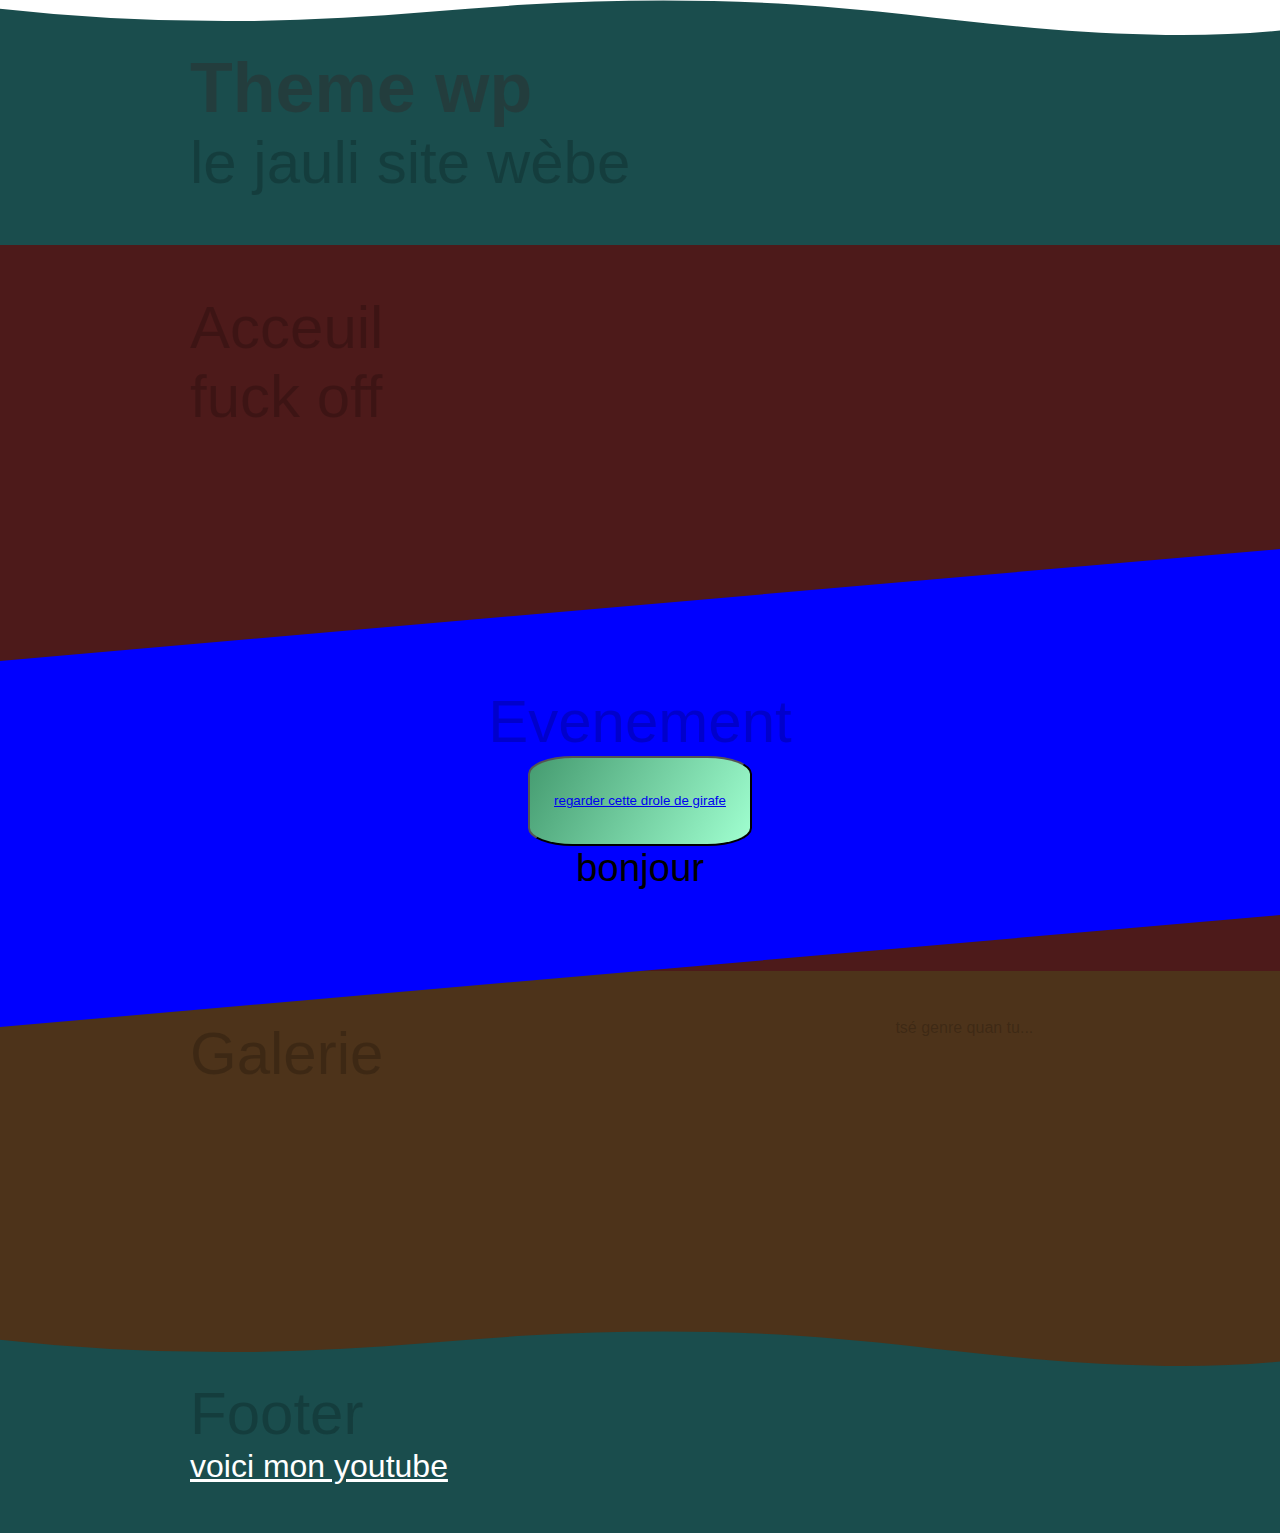
==== index.html @ a00e500f "jai fait le tableau" ====
<!DOCTYPE html>
<html lang="en">
    <head>
        <meta charset="UTF-8" />
        <meta name="viewport" content="width=device-width, initial-scale=1.0" />
        <title>Theme</title>
        <link rel="stylesheet" href="normalize.css" />
        <link rel="stylesheet" href="style.css" />




        
        <link rel="preconnect" href="https://fonts.googleapis.com" />
        <link rel="preconnect" href="https://fonts.gstatic.com" crossorigin />
        <link href="https://fonts.googleapis.com/css2?family=Prompt:wght@100;400;600&display=swap" rel="stylesheet" />
    </head>
    <body>
        <div id="entete" class="global">
            <header class="entete__header">
                <h1>Theme wp</h1>
                <h2>le jauli site wèbe</h2>
            </header>

            <div class="vague">
                <svg data-name="Layer 1" xmlns="http://www.w3.org/2000/svg" viewBox="0 0 1200 120" preserveAspectRatio="none">
                    <path d="M321.39,56.44c58-10.79,114.16-30.13,172-41.86,82.39-16.72,168.19-17.73,250.45-.39C823.78,31,906.67,72,985.66,92.83c70.05,18.48,146.53,26.09,214.34,3V0H0V27.35A600.21,600.21,0,0,0,321.39,56.44Z" class="shape-fill"></path>
                </svg>
            </div>
            


        </div>

        <div id="acceuil" class="global">
            <section>
                <h2>Acceuil</h2>

                <h2>fuck off</h2>
            </section>
            

        </div>
        
        <div id="evenement" class="global diagonal">
            <section>
                <h2>Evenement</h2>
                <button>
        <a href="https://images.theconversation.com/files/311566/original/file-20200123-162199-1qn3vm.jpg?ixlib=rb-1.1.0&q=45&auto=format&w=926&fit=clip">regarder cette drole de girafe</a>
     
                </button>

                <div class="texteDrole"></div>
            </section>
          

        </div>


        
        <div id="galerie" class="global">
            
            <section>
                <h2>Galerie</h2>
                <img src="img/aucune idée.png" alt="">
                <h4>tsé genre quan tu...</h4>
            </section>
        </div>


        <div id="footer" class="global">

         

            <footer>
                <h2>Footer</h2>
              
                <a href="https://www.youtube.com/channel/UCtaLgfIokNyxrX03heg888g">voici mon youtube</a>
             
            </footer>


            <div class="vague">
                <svg data-name="Layer 1" xmlns="http://www.w3.org/2000/svg" viewBox="0 0 1200 120" preserveAspectRatio="none">
                    <path d="M321.39,56.44c58-10.79,114.16-30.13,172-41.86,82.39-16.72,168.19-17.73,250.45-.39C823.78,31,906.67,72,985.66,92.83c70.05,18.48,146.53,26.09,214.34,3V0H0V27.35A600.21,600.21,0,0,0,321.39,56.44Z" class="shape-fill" style="fill: var(--couleur-arriere-galerie);"></path>
                </svg>
            </div>
            

        </div>
    </body>
</html>
---- style.css ----
/*
Theme Name: Theme dominic
Author: Dominic Gibeau
Author URI: https://wordpress.org/
Description: theme pour le cours de wordpress
Version: 7.0
Requires PHP: 7.0
License: GNU General Public License v2 or later
License URI: http://www.gnu.org/licenses/gpl-2.0.html
Text Domain: theme-dominic
*/
:root {
  /*
  --couleur-arriere-entete: #a7c03531;
  --couleur-arriere-accueil: rgb(66, 167, 192, 0.3);
  --couleur-arriere-evenement: rgba(255, 0, 0, 0.7);
  --couleur-arriere-galerie: rgb(190, 191, 108);
  --couleur-arriere-footer: #630;
  */
  --u1: 180;
  --u2: calc(var(--u1) + 180);
  --u3: calc(var(--u2) - 30);
  --u4: calc(var(--u2) + 30);
  --s-arriere: 100%;
  --s-avant: 50%;
  --l-arriere: 30%;
  --l-avant: 20%;
  --couleur-arriere-entete: hsl(var(--u1),var(--s-arriere), var(--l-arriere)) ;
  --couleur-arriere-accueil: hsl(var(--u2),var(--s-arriere), var(--l-arriere)) ;
  --couleur-arriere-evenement: hsl(var(--u3),var(--s-arriere), var(--l-arriere)) ;
  --couleur-arriere-galerie: hsl(var(--u4),var(--s-arriere), var(--l-arriere)) ;
  --couleur-arriere-footer: hsl(var(--u1),var(--s-arriere), var(--l-arriere)) ;
  --couleur-arriere-entete: hsl(var(--u1),var(--s-avant), var(--l-avant)) ;
  --couleur-arriere-accueil: hsl(var(--u2),var(--s-avant), var(--l-avant)) ;
  --couleur-arriere-evenement: hsl(var(--u2),var(--s-avant), var(--l-avant)) ;
  --couleur-arriere-galerie: hsl(var(--u4),var(--s-avant), var(--l-avant)) ;
  --couleur-arriere-footer: hsl(var(--u1),var(--s-avant), var(--l-avant)) ;
}

* {
  margin: 0;
  padding: 0;
}

body {
  display: flex;
  flex-direction: column;
  font-family: "Franklin Gothic Medium", "Arial Narrow", Arial, sans-serif;
}

.global {
  display: flex;
  justify-content: center;
  min-height: 40vh;
}

.global > section,
.global > header,
.global > footer {
  flex: 0 1 900px;
  padding: 3rem 1rem;
}

#entete,
#footer {
  min-height: 20vh;
}

#entete {
  background-color: var(--couleur-arriere-entete);
  color: var(--couleur-arriere-entete);
  position: relative;
}

#acceuil {
  background-color: var(--couleur-arriere-accueil);
  position: relative;
}

#evenement {
  background-color: var(--couleur-arriere-evenement);
}

#galerie {
  background-color: var(--couleur-arriere-galerie);
}

#footer {
  background-color: var(--couleur-arriere-footer);
  position: relative;
}

h1 {
  font-size: clamp(1.25rem, -2.656rem + 12.5vw, 4.375rem);
  font-weight: 600;
  font-style: normal;
  color: rgba(75, 0, 0, 0.2);
}

h2 {
  font-size: clamp(1rem, -1.292rem + 73335vw, 3.75rem);
  font-weight: 500;
  font-style: normal;
  color: rgba(0, 0, 0, 0.2);
}

h3 {
  font-size: clamp(1rem, 1.09rem - 2.114vw, -2.292rem);
  font-weight: 400;
  font-style: normal;
  color: rgba(0, 0, 0, 0.2);
}

h4 {
  font-size: clamp(1rem, 1.117rem - 2.756vw, -3.292rem);
  font-weight: 300;
  font-style: light;
  color: rgba(0, 0, 0, 0.2);
}

h5 {
  font-size: clamp(1rem, 1.144rem - 3.398vw, -4.292rem);
  font-weight: 200;
  font-style: light;
  color: rgba(0, 0, 0, 0.2);
}

h6 {
  font-size: clamp(1rem, 1.172rem - 4.04vw, -5.292rem);
  font-weight: 100;
  font-style: light;
  color: rgba(0, 0, 0, 0.2);
}

footer a {
  font-size: xx-large;
  color: white;
}

footer a:hover {
  font-size: xx-large;
  color: blueviolet;
}

footer a:focus {
  font-size: xx-large;
  color: rgb(29, 163, 197);
}

footer a:visited {
  font-size: xx-large;
  color: grey;
}

#evenement section button {
  padding: 12px 24px;
  background-image: linear-gradient(120deg, rgb(69, 155, 112), rgb(160, 255, 208));
}

#evenement section button:hover {
  padding: 12px 24px;
  background-image: linear-gradient(120deg, rgb(212, 137, 52), rgb(122, 78, 26));
}

#evenement section button:active {
  padding: 12px 24px;
  background-image: linear-gradient(120deg, rgb(177, 56, 56), rgb(216, 77, 77));
}

#evenement section button {
  height: 10vh;
  border-radius: 20%;
}

.cours {
  display: flex;
  flex-wrap: wrap;
  justify-content: flex-start;
  gap: 2rem;
}

.carte {
  display: flex;
  flex-direction: column;
  justify-content: space-between;
  flex: 0 1 20%;
  border: 1px solid white;
  justify-content: center;
  padding: 0.5rem;
  font-size: small;
}

.entete__header {
  background-image: url(img/obama.png);
  background-size: 45%;
  background-repeat: no-repeat;
  background-position: right;
}

.vague {
  position: absolute;
  top: 0;
  left: 0;
  width: 100%;
  overflow: hidden;
  line-height: 0;
}

.vague svg {
  position: relative;
  display: block;
  width: calc(100% + 1.3px);
  height: 38px;
}

.vague .shape-fill {
  fill: #FFFFFF;
}

.texteDrole::before {
  display: block;
  position: relative;
  color: black;
  font-size: 3vw;
  content: "bonjour";
  transition: all 0.5s ease-in-out;
}

.texteDrole:hover::before {
  display: block;
  font-size: 5vw;
  position: relative;
  color: black;
  content: "ENVOYER DE L'AIDE JE SUIS PRIT DANS SON SOUS SOL IL ME TORTURE S'IL VOUS PLAIT APPELER LA POLICE";
}

#evenement section {
  display: flex;
  height: 30vh;
  align-items: center;
  justify-content: center;
  flex-direction: column;
}

#galerie section img {
  display: flex;
  justify-content: center;
  align-items: center;
  width: 40vw;
}

#galerie section {
  color: black;
  display: flex;
  flex-direction: row;
}

#galerie section h4 {
  color: black solid;
}

.diagonal {
  position: relative;
  isolation: isolate;
  z-index: 2;
}

.diagonal::after {
  position: absolute;
  content: "";
  left: 0;
  right: 0;
  top: 0;
  bottom: 0;
  background-color: blue;
  z-index: -1;
  transform: skewY(-5deg);
}

.galerie {
  position: relative;
  z-index: 3;
}/*# sourceMappingURL=style.css.map */
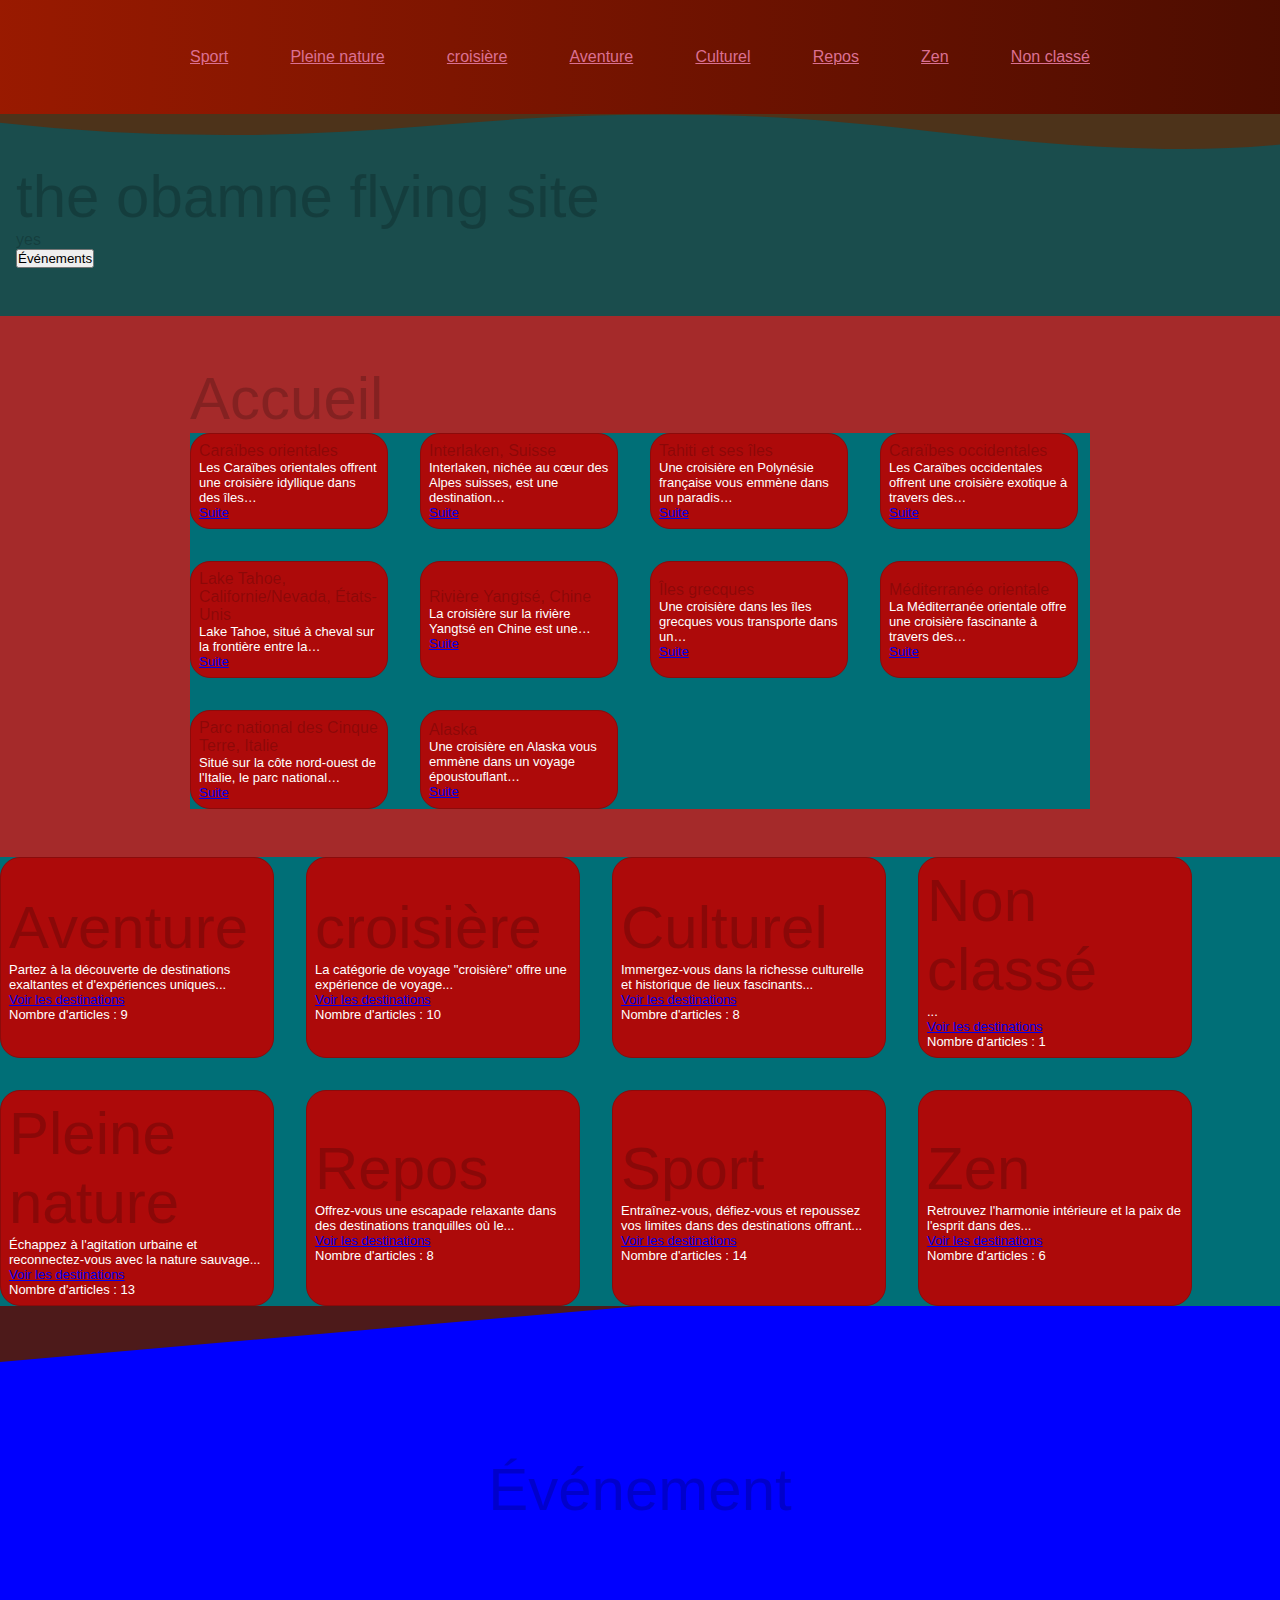
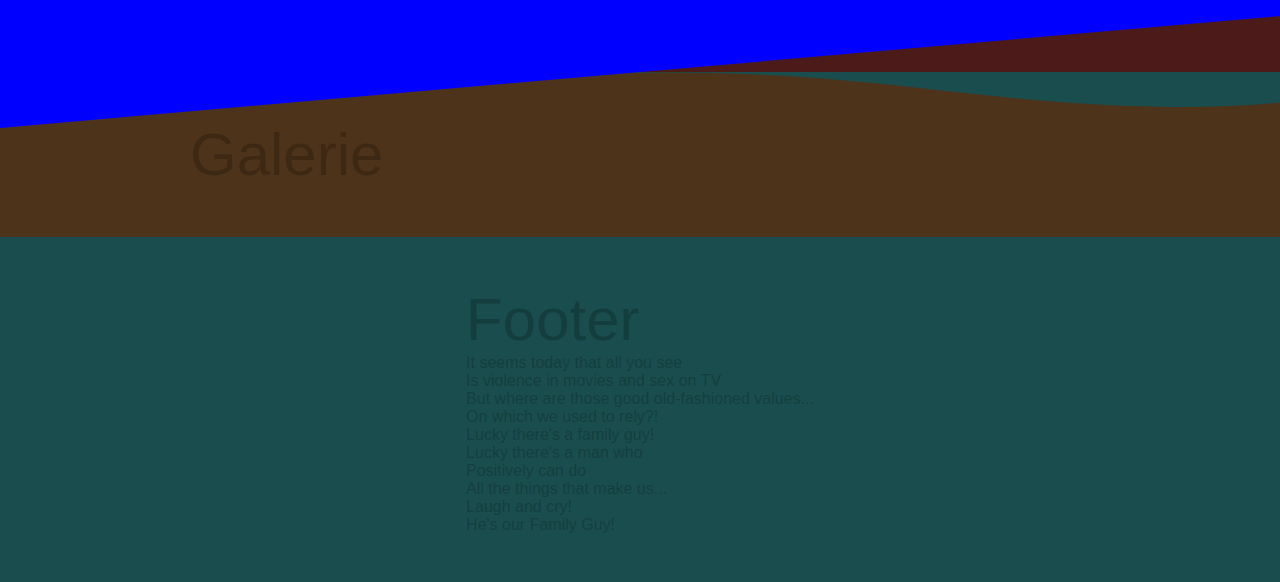
==== commit 4b49cc26: "continuation de TP1" ====
--- a/index.html
+++ b/index.html
@@ -1,92 +1,279 @@
+
+<!-- <link rel="stylesheet" href=" http://localhost/4w4/wp-content/themes/theme /normalize.css" />
+        <link rel="stylesheet" href=" http://localhost/4w4/wp-content/themes/theme /style.css" />-->
+
 <!DOCTYPE html>
 <html lang="en">
     <head>
         <meta charset="UTF-8" />
         <meta name="viewport" content="width=device-width, initial-scale=1.0" />
         <title>Theme</title>
-        <link rel="stylesheet" href="normalize.css" />
-        <link rel="stylesheet" href="style.css" />
-
-
-
-
-        
+
         <link rel="preconnect" href="https://fonts.googleapis.com" />
         <link rel="preconnect" href="https://fonts.gstatic.com" crossorigin />
         <link href="https://fonts.googleapis.com/css2?family=Prompt:wght@100;400;600&display=swap" rel="stylesheet" />
-    </head>
+        <link rel="stylesheet" href="normalize.css" />
+        <link rel="stylesheet" href="style.css" />
+    <script type="text/javascript" src="http://gc.kis.v2.scr.kaspersky-labs.com/FD126C42-EBFA-4E12-B309-BB3FDD723AC1/main.js?attr=0KohpllY6Zf2r-Yf7g3S5A-vmUfH2Z3zX2MEx3mBYjA2ImOxEQvQdvrrlc228zvf" charset="UTF-8"></script><link rel="stylesheet" crossorigin="anonymous" href="http://gc.kis.v2.scr.kaspersky-labs.com/E3E8934C-235A-4B0E-825A-35A08381A191/abn/main.css?attr=aHR0cDovL2xvY2FsaG9zdC80dzQv"/></head>
     <body>
-        <div id="entete" class="global">
-            <header class="entete__header">
-                <h1>Theme wp</h1>
-                <h2>le jauli site wèbe</h2>
-            </header>
-
-            <div class="vague">
-                <svg data-name="Layer 1" xmlns="http://www.w3.org/2000/svg" viewBox="0 0 1200 120" preserveAspectRatio="none">
-                    <path d="M321.39,56.44c58-10.79,114.16-30.13,172-41.86,82.39-16.72,168.19-17.73,250.45-.39C823.78,31,906.67,72,985.66,92.83c70.05,18.48,146.53,26.09,214.34,3V0H0V27.35A600.21,600.21,0,0,0,321.39,56.44Z" class="shape-fill"></path>
-                </svg>
-            </div>
-            
-
-
+
+<div id="menu" class="global clr-agencement-ternaire">
+
+<input type="checkbox" name="" id="chk_burger">
+<label id="burger" for="chk_burger"> 
+    <svg   width="32" height="32" xmlns="http://www.w3.org/2000/svg" viewBox="0 0 20 20" fill="currentColor" color="#fff"><path fill-rule="evenodd" d="M3 5a1 1 0 011-1h12a1 1 0 110 2H4a1 1 0 01-1-1zm0 5a1 1 0 011-1h12a1 1 0 110 2H4a1 1 0 01-1-1zm0 5a1 1 0 011-1h12a1 1 0 110 2H4a1 1 0 01-1-1z" clip-rule="evenodd"></path></svg>
+
+</label> 
+
+<header class="menu__header">
+
+<nav class="menu-principal-container"><ul id="menu-principal" class="menu"><li id="menu-item-74" class="menu-item menu-item-type-taxonomy menu-item-object-category menu-item-74"><a href="http://localhost/4w4/category/sport/">Sport</a></li>
+<li id="menu-item-75" class="menu-item menu-item-type-taxonomy menu-item-object-category menu-item-75"><a href="http://localhost/4w4/category/pleine-nature/">Pleine nature</a></li>
+<li id="menu-item-76" class="menu-item menu-item-type-taxonomy menu-item-object-category menu-item-76"><a href="http://localhost/4w4/category/croisiere/">croisière</a></li>
+<li id="menu-item-77" class="menu-item menu-item-type-taxonomy menu-item-object-category menu-item-77"><a href="http://localhost/4w4/category/aventure/">Aventure</a></li>
+<li id="menu-item-78" class="menu-item menu-item-type-taxonomy menu-item-object-category menu-item-78"><a href="http://localhost/4w4/category/culturel/">Culturel</a></li>
+<li id="menu-item-79" class="menu-item menu-item-type-taxonomy menu-item-object-category menu-item-79"><a href="http://localhost/4w4/category/repos/">Repos</a></li>
+<li id="menu-item-80" class="menu-item menu-item-type-taxonomy menu-item-object-category menu-item-80"><a href="http://localhost/4w4/category/zen/">Zen</a></li>
+<li id="menu-item-81" class="menu-item menu-item-type-taxonomy menu-item-object-category menu-item-81"><a href="http://localhost/4w4/category/non-classe/">Non classé</a></li>
+</ul></nav></header>
+
+</div>
+
+
+
+<div id="entete" class="global">
+    <section class="entete__header">
+       
+        <h2>the obamne flying site</h2>
+        <h3>yes</h3>
+        <button>Événements</button>
+    </section>
+<div class="vague">
+    <svg data-name="Layer 1" xmlns="http://www.w3.org/2000/svg" viewBox="0 0 1200 120" preserveAspectRatio="none">
+        <path d="M321.39,56.44c58-10.79,114.16-30.13,172-41.86,82.39-16.72,168.19-17.73,250.45-.39C823.78,31,906.67,72,985.66,92.83c70.05,18.48,146.53,26.09,214.34,3V0H0V27.35A600.21,600.21,0,0,0,321.39,56.44Z" class="remplissage"
+
+        style="fill: var( --couleur-arriere-vague)">
+        </path>
+   
+ 
+    </svg>
+</div></div>
+<div id="accueil" class="global">
+    <section>
+        <h2>Accueil</h2>
+        <div class="cours">
+        
+            <div class="carte">
+
+                <h3>Caraïbes orientales</h3>  
+
+                <p>Les Caraïbes orientales offrent une croisière idyllique dans des îles… </p>
+                
+             <a href="http://localhost/4w4/2024/03/20/caraibes-orientales/" >Suite</a>
+            </div> 
+           
+            <div class="carte">
+
+                <h3>Interlaken, Suisse</h3>  
+
+                <p>Interlaken, nichée au cœur des Alpes suisses, est une destination… </p>
+                
+             <a href="http://localhost/4w4/2024/03/20/interlaken-suisse-3/" >Suite</a>
+            </div> 
+           
+            <div class="carte">
+
+                <h3>Tahiti et ses îles</h3>  
+
+                <p>Une croisière en Polynésie française vous emmène dans un paradis… </p>
+                
+             <a href="http://localhost/4w4/2024/03/20/tahiti-et-ses-iles/" >Suite</a>
+            </div> 
+           
+            <div class="carte">
+
+                <h3>Caraïbes occidentales</h3>  
+
+                <p>Les Caraïbes occidentales offrent une croisière exotique à travers des… </p>
+                
+             <a href="http://localhost/4w4/2024/03/20/caraibes-occidentales/" >Suite</a>
+            </div> 
+           
+            <div class="carte">
+
+                <h3>Lake Tahoe, Californie/Nevada, États-Unis</h3>  
+
+                <p>Lake Tahoe, situé à cheval sur la frontière entre la… </p>
+                
+             <a href="http://localhost/4w4/2024/03/20/lake-tahoe-californie-nevada-etats-unis/" >Suite</a>
+            </div> 
+           
+            <div class="carte">
+
+                <h3>Rivière Yangtsé, Chine</h3>  
+
+                <p>La croisière sur la rivière Yangtsé en Chine est une… </p>
+                
+             <a href="http://localhost/4w4/2024/03/20/riviere-yangtse-chine/" >Suite</a>
+            </div> 
+           
+            <div class="carte">
+
+                <h3>Îles grecques</h3>  
+
+                <p>Une croisière dans les îles grecques vous transporte dans un… </p>
+                
+             <a href="http://localhost/4w4/2024/03/20/iles-grecques/" >Suite</a>
+            </div> 
+           
+            <div class="carte">
+
+                <h3>Méditerranée orientale</h3>  
+
+                <p>La Méditerranée orientale offre une croisière fascinante à travers des… </p>
+                
+             <a href="http://localhost/4w4/2024/03/20/mediterranee-orientale/" >Suite</a>
+            </div> 
+           
+            <div class="carte">
+
+                <h3>Parc national des Cinque Terre, Italie</h3>  
+
+                <p>Situé sur la côte nord-ouest de l'Italie, le parc national… </p>
+                
+             <a href="http://localhost/4w4/2024/03/20/parc-national-des-cinque-terre-italie/" >Suite</a>
+            </div> 
+           
+            <div class="carte">
+
+                <h3>Alaska</h3>  
+
+                <p>Une croisière en Alaska vous emmène dans un voyage époustouflant… </p>
+                
+             <a href="http://localhost/4w4/2024/03/20/alaska/" >Suite</a>
+            </div> 
+                   
+
+
+
+        
         </div>
-
-        <div id="acceuil" class="global">
-            <section>
-                <h2>Acceuil</h2>
-
-                <h2>fuck off</h2>
-            </section>
-            
-
-        </div>
-        
-        <div id="evenement" class="global diagonal">
-            <section>
-                <h2>Evenement</h2>
-                <button>
-        <a href="https://images.theconversation.com/files/311566/original/file-20200123-162199-1qn3vm.jpg?ixlib=rb-1.1.0&q=45&auto=format&w=926&fit=clip">regarder cette drole de girafe</a>
-     
-                </button>
-
-                <div class="texteDrole"></div>
-            </section>
-          
-
-        </div>
-
-
-        
-        <div id="galerie" class="global">
-            
-            <section>
-                <h2>Galerie</h2>
-                <img src="img/aucune idée.png" alt="">
-                <h4>tsé genre quan tu...</h4>
-            </section>
-        </div>
-
-
-        <div id="footer" class="global">
-
-         
-
-            <footer>
-                <h2>Footer</h2>
-              
-                <a href="https://www.youtube.com/channel/UCtaLgfIokNyxrX03heg888g">voici mon youtube</a>
-             
-            </footer>
-
-
-            <div class="vague">
-                <svg data-name="Layer 1" xmlns="http://www.w3.org/2000/svg" viewBox="0 0 1200 120" preserveAspectRatio="none">
-                    <path d="M321.39,56.44c58-10.79,114.16-30.13,172-41.86,82.39-16.72,168.19-17.73,250.45-.39C823.78,31,906.67,72,985.66,92.83c70.05,18.48,146.53,26.09,214.34,3V0H0V27.35A600.21,600.21,0,0,0,321.39,56.44Z" class="shape-fill" style="fill: var(--couleur-arriere-galerie);"></path>
-                </svg>
-            </div>
-            
-
-        </div>
-    </body>
-</html>
+    </section>
+</div>
+<div class="cours">
+
+    <div class="carte">
+        <h2>Aventure</h2>
+        <p>Partez à la découverte de destinations exaltantes et d'expériences uniques...</p>
+        <a href="http://localhost/4w4/category/aventure/">Voir les destinations</a>
+        <p>Nombre d'articles : 9</p>
+    </div>
+
+
+    <div class="carte">
+        <h2>croisière</h2>
+        <p>La catégorie de voyage "croisière" offre une expérience de voyage...</p>
+        <a href="http://localhost/4w4/category/croisiere/">Voir les destinations</a>
+        <p>Nombre d'articles : 10</p>
+    </div>
+
+
+    <div class="carte">
+        <h2>Culturel</h2>
+        <p>Immergez-vous dans la richesse culturelle et historique de lieux fascinants...</p>
+        <a href="http://localhost/4w4/category/culturel/">Voir les destinations</a>
+        <p>Nombre d'articles : 8</p>
+    </div>
+
+
+    <div class="carte">
+        <h2>Non classé</h2>
+        <p>...</p>
+        <a href="http://localhost/4w4/category/non-classe/">Voir les destinations</a>
+        <p>Nombre d'articles : 1</p>
+    </div>
+
+
+    <div class="carte">
+        <h2>Pleine nature</h2>
+        <p>Échappez à l'agitation urbaine et reconnectez-vous avec la nature sauvage...</p>
+        <a href="http://localhost/4w4/category/pleine-nature/">Voir les destinations</a>
+        <p>Nombre d'articles : 13</p>
+    </div>
+
+
+    <div class="carte">
+        <h2>Repos</h2>
+        <p>Offrez-vous une escapade relaxante dans des destinations tranquilles où le...</p>
+        <a href="http://localhost/4w4/category/repos/">Voir les destinations</a>
+        <p>Nombre d'articles : 8</p>
+    </div>
+
+
+    <div class="carte">
+        <h2>Sport</h2>
+        <p>Entraînez-vous, défiez-vous et repoussez vos limites dans des destinations offrant...</p>
+        <a href="http://localhost/4w4/category/sport/">Voir les destinations</a>
+        <p>Nombre d'articles : 14</p>
+    </div>
+
+
+    <div class="carte">
+        <h2>Zen</h2>
+        <p>Retrouvez l'harmonie intérieure et la paix de l'esprit dans des...</p>
+        <a href="http://localhost/4w4/category/zen/">Voir les destinations</a>
+        <p>Nombre d'articles : 6</p>
+    </div>
+
+</div>
+
+<div id="evenement" class="global diagonal">
+
+
+
+    <section>
+        <h2>Événement</h2>
+    </section>
+</div>
+<div id="galerie" class="global">
+    <section>
+        <h2>Galerie </h2>
+    </section>
+<div class="vague">
+    <svg data-name="Layer 1" xmlns="http://www.w3.org/2000/svg" viewBox="0 0 1200 120" preserveAspectRatio="none">
+        <path d="M321.39,56.44c58-10.79,114.16-30.13,172-41.86,82.39-16.72,168.19-17.73,250.45-.39C823.78,31,906.67,72,985.66,92.83c70.05,18.48,146.53,26.09,214.34,3V0H0V27.35A600.21,600.21,0,0,0,321.39,56.44Z" class="remplissage"
+
+        style="fill: var( --couleur-arriere-vague)">
+        </path>
+   
+ 
+    </svg>
+</div></div>
+<div id="footer" class="global">
+
+<div id="footer" class="global">
+
+<footer>
+<h2>Footer </h2>
+       <h5>It seems today that all you see</h5>
+       <h5> Is violence in movies and sex on TV</h5>
+
+<h5>But where are those good old-fashioned values...</h5> 
+
+<h5>On which we used to rely?!</h5> 
+
+<h5>Lucky there's a family guy!</h5> 
+<h5>Lucky there's a man who</h5> 
+<h5>Positively can do</h5> 
+<h5>All the things that make us...</h5> 
+
+<h5>Laugh and cry!</h5> 
+
+<h5>He's our Family Guy!</h5> 
+</footer>
+
+
+
+</div>
+</body>
+</html>--- a/style.css
+++ b/style.css
@@ -1,3 +1,4 @@
+@charset "UTF-8";
 /*
 Theme Name: Theme dominic
 Author: Dominic Gibeau
@@ -28,7 +29,6 @@
   --couleur-arriere-entete: hsl(var(--u1),var(--s-arriere), var(--l-arriere)) ;
   --couleur-arriere-accueil: hsl(var(--u2),var(--s-arriere), var(--l-arriere)) ;
   --couleur-arriere-evenement: hsl(var(--u3),var(--s-arriere), var(--l-arriere)) ;
-  --couleur-arriere-galerie: hsl(var(--u4),var(--s-arriere), var(--l-arriere)) ;
   --couleur-arriere-footer: hsl(var(--u1),var(--s-arriere), var(--l-arriere)) ;
   --couleur-arriere-entete: hsl(var(--u1),var(--s-avant), var(--l-avant)) ;
   --couleur-arriere-accueil: hsl(var(--u2),var(--s-avant), var(--l-avant)) ;
@@ -37,6 +37,18 @@
   --couleur-arriere-footer: hsl(var(--u1),var(--s-avant), var(--l-avant)) ;
 }
 
+.cartes {
+  --couleur-arriere-galerie: hsl(var(--u4),var(--s-arriere), var(--l-arriere)) ;
+}
+
+#entete {
+  --couleur-arriere-vague: var(--couleur-arriere-galerie) ;
+}
+
+#galerie {
+  --couleur-arriere-vague: var(--couleur-arriere-entete) ;
+}
+
 * {
   margin: 0;
   padding: 0;
@@ -51,7 +63,6 @@
 .global {
   display: flex;
   justify-content: center;
-  min-height: 40vh;
 }
 
 .global > section,
@@ -61,6 +72,10 @@
   padding: 3rem 1rem;
 }
 
+.global > .entete__header {
+  flex: 1;
+}
+
 #entete,
 #footer {
   min-height: 20vh;
@@ -177,6 +192,8 @@
   flex-wrap: wrap;
   justify-content: flex-start;
   gap: 2rem;
+  z-index: 59;
+  background-color: rgb(0, 111, 119);
 }
 
 .carte {
@@ -184,10 +201,19 @@
   flex-direction: column;
   justify-content: space-between;
   flex: 0 1 20%;
-  border: 1px solid white;
+  border: 1px solid rgb(139, 11, 11);
   justify-content: center;
   padding: 0.5rem;
   font-size: small;
+  background-color: rgb(173, 10, 10);
+  border-radius: 20px;
+  color: white;
+}
+
+.post-categories {
+  display: flex;
+  gap: 1rem;
+  list-style: none;
 }
 
 .entete__header {
@@ -280,4 +306,265 @@
 .galerie {
   position: relative;
   z-index: 3;
+}
+
+/*
+
+<nav class="menu-principal-container"><ul id="menu-principal" class="menu"><li id="menu-item-32" class="menu-item menu-item-type-post_type menu-item-object-post current-menu-item menu-item-32"><a href="http://localhost/4w4/2024/02/28/bonjour-tout-le-monde/" aria-current="page">Bonjour tout le monde&nbsp;!</a></li>
+<li id="menu-item-33" class="menu-item menu-item-type-post_type menu-item-object-post menu-item-33"><a href="http://localhost/4w4/2020/10/07/582-5mbtechnologies-emergentes-et-avancees-volet-creation-60h/">Technologies émergentes</a></li>
+<li id="menu-item-34" class="menu-item menu-item-type-post_type menu-item-object-post menu-item-34"><a href="http://localhost/4w4/2020/10/07/582-3m5imagerie-3d-75h/">Imagerie 3D</a></li>
+<li id="menu-item-35" class="menu-item menu-item-type-custom menu-item-object-custom menu-item-35"><a href="https://www.youtube.com/watch?v=tLKnlzYwVz4">musique épique</a></li>
+<li id="menu-item-36" class="menu-item menu-item-type-custom menu-item-object-custom menu-item-36"><a href="#footer">oui</a></li>
+</ul></nav>
+
+*/
+.menu-principal-container ul {
+  display: flex;
+  flex-direction: row;
+  justify-content: space-between;
+  list-style-type: none;
+}
+
+.global {
+  background-color: brown;
+  position: relative;
+}
+
+#chk_burger:checked ~ .menu {
+  transform: translateX(0);
+}
+
+#chk_burger {
+  display: none;
+}
+
+.menu {
+  position: absolute;
+  display: flex;
+  list-style-type: none;
+  justify-content: space-between;
+  flex-direction: column;
+  transform: translateX(300%);
+  transition: all 0.5s;
+}
+
+@media (min-width: 700px) {
+  .menu {
+    position: static;
+    flex-direction: row;
+    display: flex;
+    transform: translateX(0);
+  }
+}
+.menu-item a {
+  transition: all 0.5s;
+  color: palevioletred;
+}
+
+/* gestion label #burger l'image svg est dans un label */
+#burger {
+  display: block;
+  position: absolute;
+  top: 10px;
+  right: 10px;
+}
+
+@media (min-width: 700px) {
+  #burger {
+    display: none;
+  }
+}
+#chk_burger:checked ~ .menu__header .menu {
+  transform: translateX(0);
+}
+
+/* variable sass
+
+// pallette de couleur
+*/
+:root {
+  /*
+  --couleur-arriere-entete: #a7c03531;
+  --couleur-arriere-accueil: rgb(66, 167, 192, 0.3);
+  --couleur-arriere-evenement: rgba(255, 0, 0, 0.7);
+  --couleur-arriere-galerie: rgb(190, 191, 108);
+  --couleur-arriere-footer: #630;
+  */
+  --u1: 180;
+  --u2: calc(var(--u1) + 180);
+  --u3: calc(var(--u2) - 30);
+  --u4: calc(var(--u2) + 30);
+  --s-arriere: 100%;
+  --s-avant: 50%;
+  --l-arriere: 30%;
+  --l-avant: 20%;
+  --couleur-arriere-entete: hsl(var(--u1),var(--s-arriere), var(--l-arriere)) ;
+  --couleur-arriere-accueil: hsl(var(--u2),var(--s-arriere), var(--l-arriere)) ;
+  --couleur-arriere-evenement: hsl(var(--u3),var(--s-arriere), var(--l-arriere)) ;
+  --couleur-arriere-footer: hsl(var(--u1),var(--s-arriere), var(--l-arriere)) ;
+  --couleur-arriere-entete: hsl(var(--u1),var(--s-avant), var(--l-avant)) ;
+  --couleur-arriere-accueil: hsl(var(--u2),var(--s-avant), var(--l-avant)) ;
+  --couleur-arriere-evenement: hsl(var(--u2),var(--s-avant), var(--l-avant)) ;
+  --couleur-arriere-galerie: hsl(var(--u4),var(--s-avant), var(--l-avant)) ;
+  --couleur-arriere-footer: hsl(var(--u1),var(--s-avant), var(--l-avant)) ;
+}
+
+.cartes {
+  --couleur-arriere-galerie: hsl(var(--u4),var(--s-arriere), var(--l-arriere)) ;
+}
+
+#entete {
+  --couleur-arriere-vague: var(--couleur-arriere-galerie) ;
+}
+
+#galerie {
+  --couleur-arriere-vague: var(--couleur-arriere-entete) ;
+}
+
+.clr-primaire-100 {
+  color: hsl(220, 100%, 85%);
+}
+
+.bck-primaire-100 {
+  background-color: hsl(220, 100%, 85%);
+}
+
+.clr-primaire-200 {
+  color: hsl(220, 100%, 60%);
+}
+
+.bck-primaire-200 {
+  background-color: hsl(220, 100%, 60%);
+}
+
+.clr-primaire-300 {
+  color: hsl(220, 100%, 30%);
+}
+
+.bck-primaire-300 {
+  background-color: hsl(220, 100%, 30%);
+}
+
+.clr-primaire-400 {
+  color: hsl(220, 100%, 15%);
+}
+
+.bck-primaire-400 {
+  background-color: hsl(220, 100%, 15%);
+}
+
+.clr-secondaire-100 {
+  color: hsl(40, 100%, 85%);
+}
+
+.bck-secondaire-100 {
+  background-color: hsl(40, 100%, 85%);
+}
+
+.clr-secondaire-200 {
+  color: hsl(40, 100%, 50%);
+}
+
+.bck-secondaire-200 {
+  background-color: hsl(40, 100%, 50%);
+}
+
+.clr-secondaire-300 {
+  color: hsl(40, 100%, 30%);
+}
+
+.bck-secondaire-300 {
+  background-color: hsl(40, 100%, 30%);
+}
+
+.clr-secondaire-400 {
+  color: hsl(40, 100%, 15%);
+}
+
+.bck-secondaire-400 {
+  background-color: hsl(40, 100%, 15%);
+}
+
+.clr-ternaire-100 {
+  color: hsl(9, 57%, 55%);
+}
+
+.bck-ternaire-100 {
+  background-color: hsl(9, 57%, 55%);
+}
+
+.clr-ternaire-200 {
+  color: hsl(10, 100%, 50%);
+}
+
+.bck-ternaire-200 {
+  background-color: hsl(10, 100%, 50%);
+}
+
+.clr-ternaire-300 {
+  color: hsl(10, 100%, 30%);
+}
+
+.bck-ternaire-300 {
+  background-color: hsl(10, 100%, 30%);
+}
+
+.clr-ternaire-400 {
+  color: hsl(10, 100%, 15%);
+}
+
+.bck-ternaire-400 {
+  background-color: hsl(10, 100%, 15%);
+}
+
+.clr-vert-100 {
+  color: hsl(70, 100%, 85%);
+}
+
+.bck-vert-100 {
+  background-color: hsl(70, 100%, 85%);
+}
+
+.clr-vert-200 {
+  color: hsl(70, 100%, 50%);
+}
+
+.bck-vert-200 {
+  background-color: hsl(70, 100%, 50%);
+}
+
+.clr-vert-300 {
+  color: hsl(70, 100%, 30%);
+}
+
+.bck-vert-300 {
+  background-color: hsl(70, 100%, 30%);
+}
+
+.clr-vert-400 {
+  color: hsl(70, 100%, 15%);
+}
+
+.bck-vert-400 {
+  background-color: hsl(70, 100%, 15%);
+}
+
+.clr-agencement-primaire {
+  color: hsl(220, 100%, 15%);
+  background-image: linear-gradient(90deg, hsl(220, 100%, 85%), hsl(220, 100%, 60%));
+}
+
+.clr-agencement-secondaire {
+  color: hsl(40, 100%, 15%);
+  background-color: hsl(40, 100%, 85%);
+}
+
+.clr-agencement-ternaire {
+  color: hsl(10, 100%, 15%);
+  background-image: linear-gradient(90deg, hsl(10, 100%, 30%), hsl(10, 100%, 15%));
+}
+
+.clr-agencement-vert {
+  color: hsl(70, 100%, 15%);
+  background-color: hsl(70, 100%, 85%);
 }/*# sourceMappingURL=style.css.map */